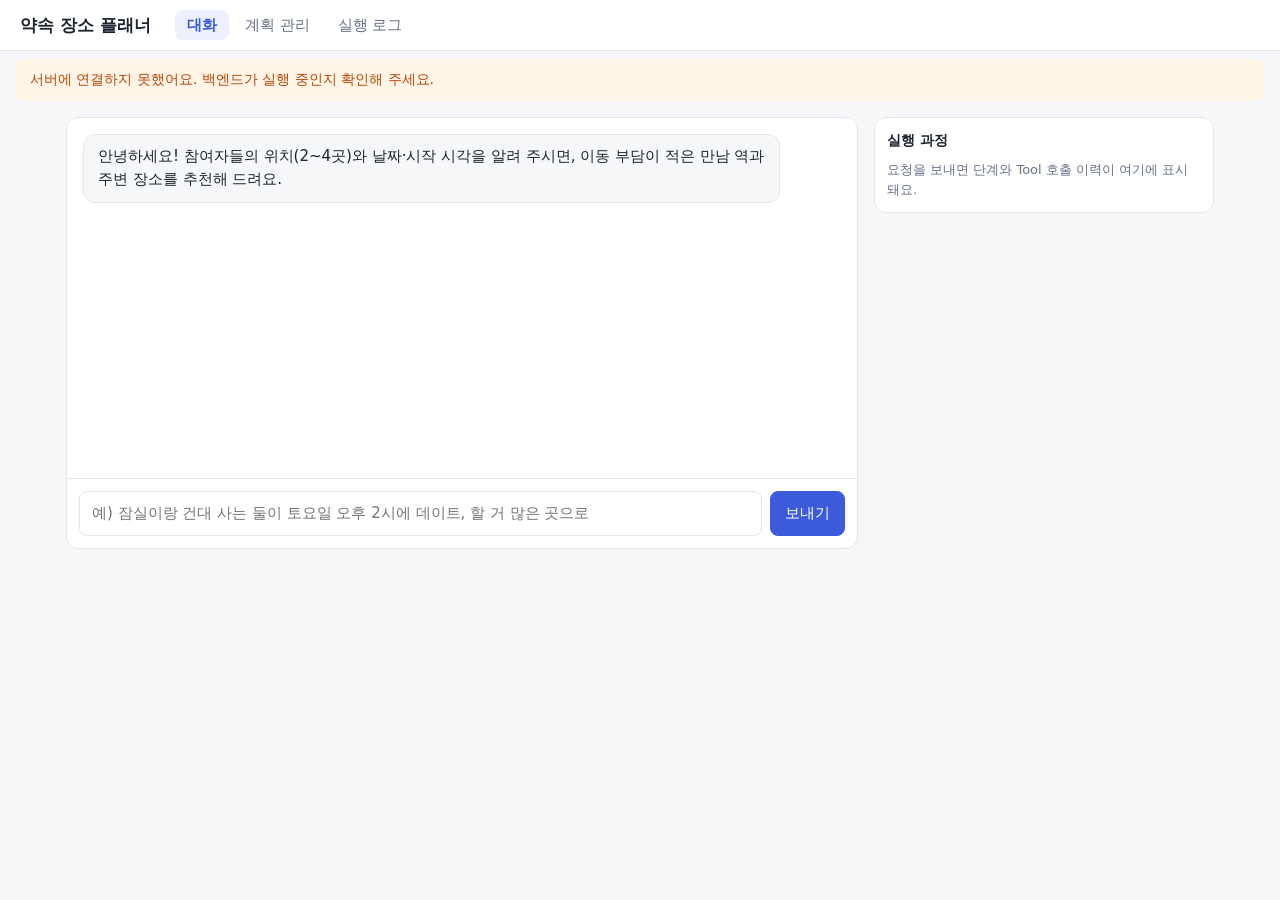
==== frontend/index.html @ 836aabb6 "aipjt03" ====
<!doctype html>
<html lang="ko">
<head>
  <meta charset="utf-8">
  <meta name="viewport" content="width=device-width, initial-scale=1">
  <title>약속 장소 플래너</title>
  <link rel="stylesheet" href="style.css">
</head>
<body>
  <header class="top"><h1>약속 장소 플래너</h1><div id="nav"></div></header>
  <div id="banners"></div>
  <main class="chat-layout">
    <section class="panel">
      <div id="messages" aria-live="polite"></div>
      <form class="composer" id="form">
        <input id="input" maxlength="500" autocomplete="off" placeholder="예) 잠실이랑 건대 사는 둘이 토요일 오후 2시에 데이트, 할 거 많은 곳으로">
        <button id="send" type="submit">보내기</button>
      </form>
    </section>
    <aside class="panel trace">
      <h2>실행 과정</h2>
      <div id="trace" class="meta">요청을 보내면 단계와 Tool 호출 이력이 여기에 표시돼요.</div>
    </aside>
  </main>
  <script src="config.js"></script>
  <script src="common.js"></script>
  <script src="chat.js"></script>
</body>
</html>
---- frontend/style.css ----
:root {
  --bg: #f6f7f9; --card: #fff; --ink: #1d2330; --muted: #667085; --line: #e3e6ec;
  --brand: #3b5bdb; --brand-soft: #edf1ff; --warn: #b54708; --warn-bg: #fff4e5; --err: #b42318; --err-bg: #fef3f2;
  --ok: #067647; --replan: #7a3db8; --replan-bg: #f4ebff;
}
@media (prefers-color-scheme: dark) {
  :root { --bg: #12151c; --card: #1b1f2a; --ink: #e8eaf0; --muted: #98a2b3; --line: #2b3140; --brand: #7c93ff;
    --brand-soft: #232b4a; --warn-bg: #3a2a12; --warn: #fdb022; --err-bg: #3b1a17; --err: #f97066; --ok: #47cd89;
    --replan-bg: #2c1f42; --replan: #c8a2f5; }
}
* { box-sizing: border-box; }
body { margin: 0; font: 15px/1.55 "Pretendard", "Malgun Gothic", system-ui, sans-serif; background: var(--bg); color: var(--ink); }
header.top { display: flex; align-items: center; gap: 24px; padding: 12px 20px; background: var(--card); border-bottom: 1px solid var(--line); flex-wrap: wrap; }
header.top h1 { font-size: 17px; margin: 0; }
.nav a { color: var(--muted); text-decoration: none; padding: 6px 12px; border-radius: 8px; margin-right: 4px; }
.nav a.active { background: var(--brand-soft); color: var(--brand); font-weight: 600; }
main { max-width: 1180px; margin: 0 auto; padding: 16px; }
.banner { padding: 10px 14px; border-radius: 8px; margin: 8px 16px 0; font-size: 14px; }
.banner.warn { background: var(--warn-bg); color: var(--warn); }
.banner.info { background: var(--brand-soft); color: var(--brand); }
.banner.err { background: var(--err-bg); color: var(--err); }

.chat-layout { display: grid; grid-template-columns: minmax(0, 1fr) 340px; gap: 16px; align-items: start; }
@media (max-width: 900px) { .chat-layout { grid-template-columns: 1fr; } }
.panel { background: var(--card); border: 1px solid var(--line); border-radius: 12px; }
#messages { padding: 16px; min-height: 360px; max-height: 68vh; overflow-y: auto; display: flex; flex-direction: column; gap: 12px; }
.msg { max-width: 92%; padding: 10px 14px; border-radius: 12px; white-space: pre-wrap; word-break: break-word; }
.msg.user { align-self: flex-end; background: var(--brand); color: #fff; }
.msg.bot { align-self: flex-start; background: var(--bg); border: 1px solid var(--line); }
.msg.error { background: var(--err-bg); color: var(--err); border-color: transparent; }
.typing { color: var(--muted); font-style: italic; }
form.composer { display: flex; gap: 8px; padding: 12px; border-top: 1px solid var(--line); }
form.composer input { flex: 1; padding: 10px 12px; border: 1px solid var(--line); border-radius: 8px; background: var(--card); color: var(--ink); font: inherit; }
button, .btn { font: inherit; padding: 8px 14px; border-radius: 8px; border: 1px solid var(--brand); background: var(--brand); color: #fff; cursor: pointer; }
button.ghost { background: transparent; color: var(--brand); }
button.danger { background: transparent; border-color: var(--err); color: var(--err); }
button:disabled { opacity: .5; cursor: default; }
.choices { display: flex; gap: 8px; flex-wrap: wrap; margin-top: 8px; }

.result { display: flex; flex-direction: column; gap: 10px; margin-top: 10px; white-space: normal; }
.meta { color: var(--muted); font-size: 13px; margin: 0; }
.card { border: 1px solid var(--line); background: var(--card); border-radius: 10px; padding: 12px 14px; }
.card h3 { margin: 0 0 6px; font-size: 16px; }
.card .rank { color: var(--brand); margin-right: 6px; }
table.t { border-collapse: collapse; width: 100%; font-size: 14px; }
table.t th, table.t td { text-align: left; padding: 6px 8px; border-bottom: 1px solid var(--line); }
.chip { display: inline-block; padding: 1px 8px; border-radius: 999px; background: var(--brand-soft); color: var(--brand); font-size: 12px; margin-right: 4px; }
.spots h4 { margin: 8px 0 2px; font-size: 13px; color: var(--muted); }
.spots ul { margin: 0; padding-left: 18px; }
.notes { font-size: 13px; color: var(--muted); padding-left: 18px; margin: 0; }
.excluded { font-size: 13px; }
.savebox { display: flex; gap: 8px; align-items: center; flex-wrap: wrap; margin-top: 10px; }
.savebox select { padding: 6px; border-radius: 8px; border: 1px solid var(--line); background: var(--card); color: var(--ink); max-width: 100%; }
.save-msg { font-size: 13px; }
.save-msg.ok { color: var(--ok); } .save-msg.warn { color: var(--warn); }

.trace { position: sticky; top: 12px; padding: 12px; max-height: 80vh; overflow-y: auto; font-size: 13px; }
.trace h2 { margin: 0 0 8px; font-size: 14px; }
.step { border-left: 3px solid var(--brand); padding: 4px 0 4px 10px; margin: 8px 0; }
.step b { font-size: 13px; }
.step .ms { color: var(--muted); margin-left: 6px; }
.step .info { color: var(--muted); }
.replan { border-left: 3px solid var(--replan); background: var(--replan-bg); color: var(--replan); padding: 6px 10px; margin: 8px 0; border-radius: 0 8px 8px 0; font-weight: 600; }
.fail { color: var(--err); }
details summary { cursor: pointer; color: var(--muted); }

.toolbar { display: flex; gap: 8px; margin-bottom: 12px; align-items: center; }
.empty { color: var(--muted); padding: 24px; text-align: center; }
.plan-table { width: 100%; border-collapse: collapse; background: var(--card); border-radius: 12px; overflow: hidden; }
.plan-table th, .plan-table td { padding: 10px 12px; border-bottom: 1px solid var(--line); text-align: left; vertical-align: middle; font-size: 14px; }
.plan-table input { width: 100%; min-width: 90px; padding: 5px 6px; border: 1px solid var(--line); border-radius: 6px; background: var(--card); color: var(--ink); font: inherit; }
.scroll-x { overflow-x: auto; }
.split { display: grid; grid-template-columns: 340px minmax(0, 1fr); gap: 16px; align-items: start; }
@media (max-width: 800px) { .split { grid-template-columns: 1fr; } }
.list-item { padding: 10px 12px; border-bottom: 1px solid var(--line); cursor: pointer; }
.list-item.active { background: var(--brand-soft); }
.list-item small { color: var(--muted); display: block; }

.badge { display: inline-block; padding: 1px 9px; border-radius: 999px; font-size: 12px; font-weight: 600; }
.badge.ok { background: #e7f6ee; color: var(--ok); }
.badge.anomaly { background: var(--err-bg); color: var(--err); }
.badge.unknown { background: var(--warn-bg); color: var(--warn); }
.badge.none { background: var(--bg); color: var(--muted); }
.evalbox { border: 1px solid var(--line); border-radius: 10px; padding: 10px 12px; margin: 10px 0; font-size: 13px; background: var(--card); }
.evalcard { margin-bottom: 12px; }
.checks { margin: 6px 0; }
.checks .chip.warn { background: var(--err-bg); color: var(--err); }
.checks .chip.na { background: var(--warn-bg); color: var(--warn); }
.warnlist { margin: 4px 0; padding-left: 18px; color: var(--err); }
.diag { margin-top: 8px; padding-top: 8px; border-top: 1px dashed var(--line); }
.diag p { margin: 4px 0 0; }
@media (prefers-color-scheme: dark) { .badge.ok { background: #12301f; } }
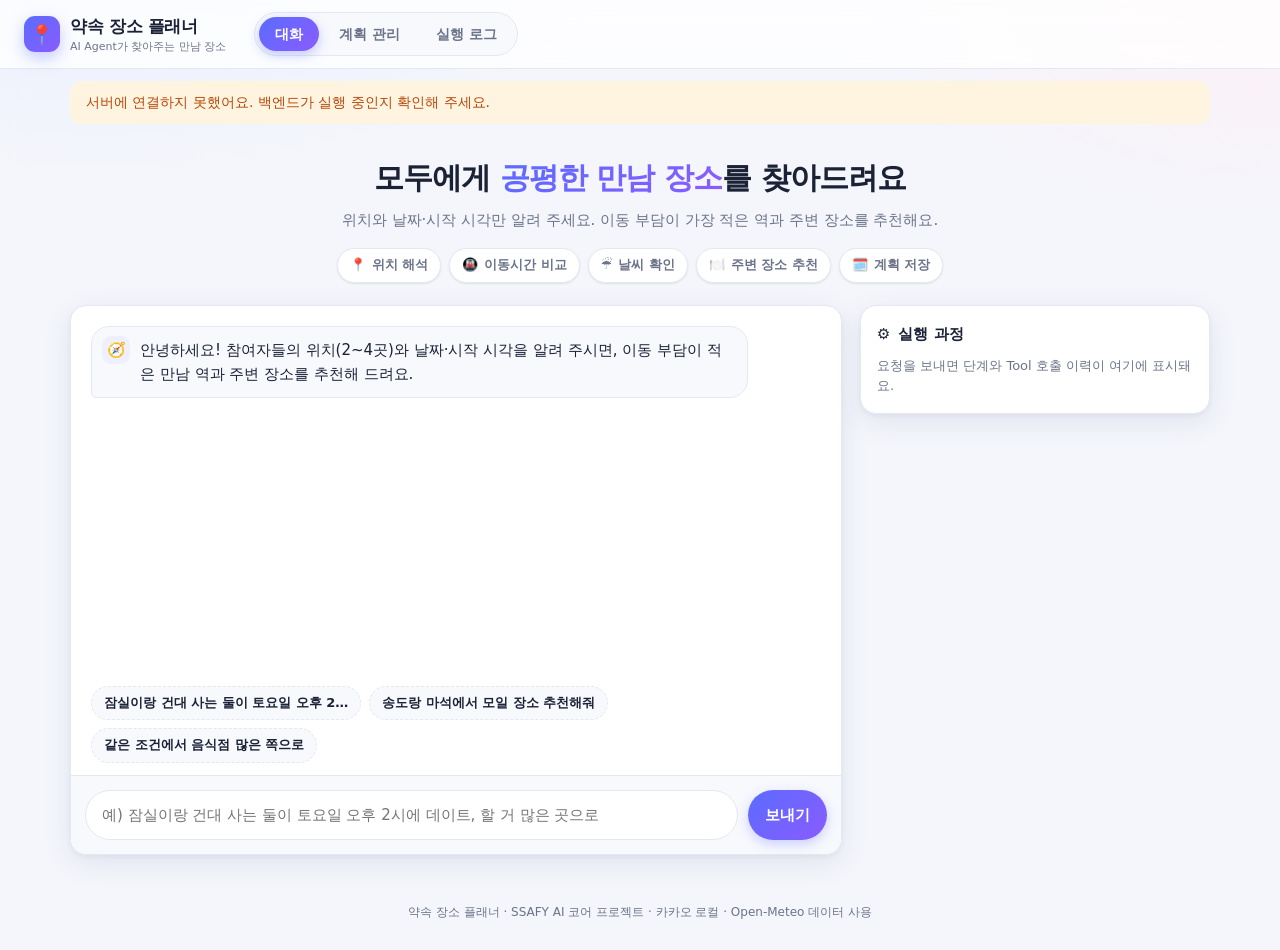
==== commit 84b14f1e: "프론트 디자인 개편, 응답 불릿 형식, 배포 설정(Netlify/Render) 추가 Co-Authored-By: Claude Sonnet 5.5 <noreply@anthropic." ====
--- a/frontend/index.html
+++ b/frontend/index.html
@@ -3,15 +3,24 @@
 <head>
   <meta charset="utf-8">
   <meta name="viewport" content="width=device-width, initial-scale=1">
+  <meta name="theme-color" content="#5b6cff">
+  <link rel="icon" href="data:image/svg+xml,%3Csvg xmlns=%27http://www.w3.org/2000/svg%27 viewBox=%270 0 100 100%27%3E%3Ctext y=%27.9em%27 font-size=%2790%27%3E📍%3C/text%3E%3C/svg%3E">
   <title>약속 장소 플래너</title>
   <link rel="stylesheet" href="style.css">
 </head>
 <body>
-  <header class="top"><h1>약속 장소 플래너</h1><div id="nav"></div></header>
+  <header class="top"><a class="brand" href="index.html"><span class="logo">📍</span><div><h1>약속 장소 플래너</h1><small>AI Agent가 찾아주는 만남 장소</small></div></a><div id="nav"></div></header>
   <div id="banners"></div>
-  <main class="chat-layout">
+  <main>
+    <section class="hero">
+      <h2>모두에게 <span>공평한 만남 장소</span>를 찾아드려요</h2>
+      <p>위치와 날짜·시작 시각만 알려 주세요. 이동 부담이 가장 적은 역과 주변 장소를 추천해요.</p>
+      <div class="steps"><span class="pill"><i>📍</i> 위치 해석</span><span class="pill"><i>🚇</i> 이동시간 비교</span><span class="pill"><i>☔</i> 날씨 확인</span><span class="pill"><i>🍽️</i> 주변 장소 추천</span><span class="pill"><i>🗓️</i> 계획 저장</span></div>
+    </section>
+    <div class="chat-layout">
     <section class="panel">
       <div id="messages" aria-live="polite"></div>
+      <div class="examples" id="examples"></div>
       <form class="composer" id="form">
         <input id="input" maxlength="500" autocomplete="off" placeholder="예) 잠실이랑 건대 사는 둘이 토요일 오후 2시에 데이트, 할 거 많은 곳으로">
         <button id="send" type="submit">보내기</button>
@@ -21,9 +30,11 @@
       <h2>실행 과정</h2>
       <div id="trace" class="meta">요청을 보내면 단계와 Tool 호출 이력이 여기에 표시돼요.</div>
     </aside>
+    </div>
   </main>
   <script src="config.js"></script>
   <script src="common.js"></script>
   <script src="chat.js"></script>
+  <footer class="foot">약속 장소 플래너 · SSAFY AI 코어 프로젝트 · 카카오 로컬 · Open-Meteo 데이터 사용</footer>
 </body>
 </html>
--- a/frontend/style.css
+++ b/frontend/style.css
@@ -1,92 +1,219 @@
+/* 약속 장소 플래너 — 디자인 시스템 (라이트/다크 자동) */
 :root {
-  --bg: #f6f7f9; --card: #fff; --ink: #1d2330; --muted: #667085; --line: #e3e6ec;
-  --brand: #3b5bdb; --brand-soft: #edf1ff; --warn: #b54708; --warn-bg: #fff4e5; --err: #b42318; --err-bg: #fef3f2;
-  --ok: #067647; --replan: #7a3db8; --replan-bg: #f4ebff;
+  --bg: #f4f6fb; --bg-grad-a: #e9eeff; --bg-grad-b: #fdf0f7;
+  --card: #ffffff; --card-2: #f8f9fd; --ink: #1b2236; --muted: #6b7489; --line: #e4e8f1;
+  --brand: #5b6cff; --brand-2: #8a5bff; --brand-ink: #3a49d8; --brand-soft: #eef0ff;
+  --accent: #ff7a9c;
+  --warn: #b54708; --warn-bg: #fff4e0; --err: #c0392b; --err-bg: #fdeeec;
+  --ok: #0f8a5b; --ok-bg: #e5f7ee; --replan: #7a3db8; --replan-bg: #f4ebff;
+  --shadow-sm: 0 1px 2px rgba(27, 34, 54, .06), 0 1px 3px rgba(27, 34, 54, .05);
+  --shadow: 0 8px 28px rgba(60, 72, 140, .10), 0 2px 6px rgba(27, 34, 54, .05);
+  --grad: linear-gradient(135deg, var(--brand) 0%, var(--brand-2) 100%);
+  --radius: 16px;
 }
 @media (prefers-color-scheme: dark) {
-  :root { --bg: #12151c; --card: #1b1f2a; --ink: #e8eaf0; --muted: #98a2b3; --line: #2b3140; --brand: #7c93ff;
-    --brand-soft: #232b4a; --warn-bg: #3a2a12; --warn: #fdb022; --err-bg: #3b1a17; --err: #f97066; --ok: #47cd89;
-    --replan-bg: #2c1f42; --replan: #c8a2f5; }
+  :root {
+    --bg: #0e111a; --bg-grad-a: #161b33; --bg-grad-b: #231528;
+    --card: #181c28; --card-2: #1e2331; --ink: #eceff7; --muted: #9aa3b8; --line: #2a3043;
+    --brand: #8896ff; --brand-2: #b08cff; --brand-ink: #aab4ff; --brand-soft: #222a4d;
+    --accent: #ff8fae;
+    --warn-bg: #3a2a12; --warn: #fdb022; --err-bg: #3b1a17; --err: #f97066;
+    --ok: #47cd89; --ok-bg: #12301f; --replan-bg: #2c1f42; --replan: #c8a2f5;
+    --shadow-sm: 0 1px 2px rgba(0, 0, 0, .4);
+    --shadow: 0 8px 28px rgba(0, 0, 0, .45);
+  }
 }
 * { box-sizing: border-box; }
-body { margin: 0; font: 15px/1.55 "Pretendard", "Malgun Gothic", system-ui, sans-serif; background: var(--bg); color: var(--ink); }
-header.top { display: flex; align-items: center; gap: 24px; padding: 12px 20px; background: var(--card); border-bottom: 1px solid var(--line); flex-wrap: wrap; }
-header.top h1 { font-size: 17px; margin: 0; }
-.nav a { color: var(--muted); text-decoration: none; padding: 6px 12px; border-radius: 8px; margin-right: 4px; }
-.nav a.active { background: var(--brand-soft); color: var(--brand); font-weight: 600; }
-main { max-width: 1180px; margin: 0 auto; padding: 16px; }
-.banner { padding: 10px 14px; border-radius: 8px; margin: 8px 16px 0; font-size: 14px; }
+html { scroll-behavior: smooth; }
+body {
+  margin: 0; min-height: 100vh; color: var(--ink);
+  font: 15px/1.6 "Pretendard", "Apple SD Gothic Neo", "Malgun Gothic", system-ui, sans-serif;
+  background:
+    radial-gradient(900px 420px at 8% -8%, var(--bg-grad-a), transparent 60%),
+    radial-gradient(800px 420px at 100% 0%, var(--bg-grad-b), transparent 55%),
+    var(--bg);
+  background-attachment: fixed;
+}
+::selection { background: var(--brand); color: #fff; }
+::-webkit-scrollbar { width: 10px; height: 10px; }
+::-webkit-scrollbar-thumb { background: var(--line); border-radius: 999px; border: 2px solid transparent; background-clip: padding-box; }
+::-webkit-scrollbar-thumb:hover { background: var(--muted); background-clip: padding-box; border: 2px solid transparent; }
+
+/* ---------- 헤더 ---------- */
+header.top {
+  position: sticky; top: 0; z-index: 20; display: flex; align-items: center; gap: 28px; flex-wrap: wrap;
+  padding: 12px 24px; background: color-mix(in srgb, var(--card) 80%, transparent);
+  backdrop-filter: saturate(1.4) blur(14px); -webkit-backdrop-filter: saturate(1.4) blur(14px);
+  border-bottom: 1px solid var(--line);
+}
+.brand { display: flex; align-items: center; gap: 10px; text-decoration: none; color: var(--ink); }
+.brand .logo {
+  width: 36px; height: 36px; border-radius: 11px; display: grid; place-items: center; font-size: 19px;
+  background: var(--grad); box-shadow: 0 6px 16px rgba(91, 108, 255, .35);
+}
+.brand h1 { font-size: 17px; margin: 0; letter-spacing: -.02em; font-weight: 800; }
+.brand small { display: block; font-size: 11px; color: var(--muted); font-weight: 500; letter-spacing: 0; margin-top: -2px; }
+.nav { display: flex; gap: 4px; padding: 4px; background: var(--card-2); border: 1px solid var(--line); border-radius: 999px; }
+.nav a {
+  color: var(--muted); text-decoration: none; padding: 6px 16px; border-radius: 999px; font-weight: 600; font-size: 14px;
+  transition: color .15s, background .15s, box-shadow .15s;
+}
+.nav a:hover { color: var(--ink); }
+.nav a.active { background: var(--grad); color: #fff; box-shadow: 0 4px 12px rgba(91, 108, 255, .35); }
+
+main { max-width: 1180px; margin: 0 auto; padding: 22px 20px 40px; animation: rise .45s ease both; }
+@keyframes rise { from { opacity: 0; transform: translateY(8px); } to { opacity: 1; transform: none; } }
+
+.banner { padding: 10px 16px; border-radius: 12px; margin: 12px 20px 0; font-size: 14px; max-width: 1140px; margin-inline: auto; }
 .banner.warn { background: var(--warn-bg); color: var(--warn); }
-.banner.info { background: var(--brand-soft); color: var(--brand); }
+.banner.info { background: var(--brand-soft); color: var(--brand-ink); }
 .banner.err { background: var(--err-bg); color: var(--err); }
-
-.chat-layout { display: grid; grid-template-columns: minmax(0, 1fr) 340px; gap: 16px; align-items: start; }
+#banners { padding: 0 20px; }
+
+/* ---------- 히어로 ---------- */
+.hero { text-align: center; padding: 8px 0 22px; }
+.hero h2 { margin: 0 0 6px; font-size: 30px; letter-spacing: -.03em; font-weight: 800; }
+.hero h2 span { background: var(--grad); -webkit-background-clip: text; background-clip: text; color: transparent; }
+.hero p { margin: 0; color: var(--muted); }
+.steps { display: flex; justify-content: center; gap: 8px; flex-wrap: wrap; margin-top: 16px; }
+.steps .pill {
+  display: inline-flex; align-items: center; gap: 6px; padding: 6px 12px; border-radius: 999px; font-size: 13px; font-weight: 600;
+  background: var(--card); border: 1px solid var(--line); box-shadow: var(--shadow-sm); color: var(--muted);
+}
+.steps .pill i { font-style: normal; }
+
+/* ---------- 대화 ---------- */
+.chat-layout { display: grid; grid-template-columns: minmax(0, 1fr) 350px; gap: 18px; align-items: start; }
 @media (max-width: 900px) { .chat-layout { grid-template-columns: 1fr; } }
-.panel { background: var(--card); border: 1px solid var(--line); border-radius: 12px; }
-#messages { padding: 16px; min-height: 360px; max-height: 68vh; overflow-y: auto; display: flex; flex-direction: column; gap: 12px; }
-.msg { max-width: 92%; padding: 10px 14px; border-radius: 12px; white-space: pre-wrap; word-break: break-word; }
-.msg.user { align-self: flex-end; background: var(--brand); color: #fff; }
-.msg.bot { align-self: flex-start; background: var(--bg); border: 1px solid var(--line); }
+.panel { background: var(--card); border: 1px solid var(--line); border-radius: var(--radius); box-shadow: var(--shadow); }
+#messages { padding: 20px; min-height: 380px; max-height: 66vh; overflow-y: auto; display: flex; flex-direction: column; gap: 14px; }
+.msg {
+  position: relative; max-width: 90%; padding: 11px 15px; border-radius: 18px; white-space: pre-wrap; word-break: break-word;
+  animation: pop .25s ease both;
+}
+@keyframes pop { from { opacity: 0; transform: translateY(6px) scale(.98); } to { opacity: 1; transform: none; } }
+.msg.user { align-self: flex-end; background: var(--grad); color: #fff; border-bottom-right-radius: 5px; box-shadow: 0 6px 16px rgba(91, 108, 255, .28); }
+.msg.bot { align-self: flex-start; background: var(--card-2); border: 1px solid var(--line); border-bottom-left-radius: 5px; padding-left: 48px; }
+.msg.bot::before {
+  content: "🧭"; position: absolute; left: 10px; top: 9px; width: 28px; height: 28px; border-radius: 9px; display: grid; place-items: center;
+  font-size: 15px; background: var(--brand-soft);
+}
 .msg.error { background: var(--err-bg); color: var(--err); border-color: transparent; }
-.typing { color: var(--muted); font-style: italic; }
-form.composer { display: flex; gap: 8px; padding: 12px; border-top: 1px solid var(--line); }
-form.composer input { flex: 1; padding: 10px 12px; border: 1px solid var(--line); border-radius: 8px; background: var(--card); color: var(--ink); font: inherit; }
-button, .btn { font: inherit; padding: 8px 14px; border-radius: 8px; border: 1px solid var(--brand); background: var(--brand); color: #fff; cursor: pointer; }
-button.ghost { background: transparent; color: var(--brand); }
-button.danger { background: transparent; border-color: var(--err); color: var(--err); }
+.msg.typing { color: var(--muted); }
+.msg.typing::after { content: ""; display: inline-block; width: 24px; height: 6px; margin-left: 8px; vertical-align: middle;
+  background: radial-gradient(circle, var(--brand) 2.5px, transparent 3px) 0 0 / 8px 6px repeat-x; animation: dots 1s steps(4) infinite; }
+@keyframes dots { from { clip-path: inset(0 100% 0 0); } to { clip-path: inset(0 0 0 0); } }
+
+.examples { display: flex; gap: 8px; flex-wrap: wrap; padding: 0 20px 12px; }
+.examples button {
+  background: var(--card-2); color: var(--ink); border: 1px dashed var(--line); font-size: 13px; padding: 6px 12px; border-radius: 999px; box-shadow: none;
+}
+.examples button:hover { border-color: var(--brand); color: var(--brand-ink); background: var(--brand-soft); }
+
+form.composer { display: flex; gap: 10px; padding: 14px; border-top: 1px solid var(--line); background: var(--card-2); border-radius: 0 0 var(--radius) var(--radius); }
+form.composer input {
+  flex: 1; padding: 12px 16px; border: 1px solid var(--line); border-radius: 999px; background: var(--card); color: var(--ink); font: inherit;
+  transition: border-color .15s, box-shadow .15s;
+}
+form.composer input:focus { outline: none; border-color: var(--brand); box-shadow: 0 0 0 4px color-mix(in srgb, var(--brand) 20%, transparent); }
+
+button, .btn {
+  font: inherit; font-weight: 600; padding: 9px 16px; border-radius: 999px; border: 1px solid transparent; background: var(--grad); color: #fff; cursor: pointer;
+  box-shadow: 0 4px 12px rgba(91, 108, 255, .3); transition: transform .12s, box-shadow .15s, background .15s, opacity .15s;
+}
+button:hover:not(:disabled) { transform: translateY(-1px); box-shadow: 0 8px 18px rgba(91, 108, 255, .38); }
+button:active:not(:disabled) { transform: translateY(0); }
+button.ghost { background: var(--card); color: var(--brand-ink); border-color: var(--line); box-shadow: var(--shadow-sm); }
+button.ghost:hover:not(:disabled) { border-color: var(--brand); background: var(--brand-soft); box-shadow: var(--shadow-sm); }
+button.danger { background: var(--card); border-color: color-mix(in srgb, var(--err) 45%, var(--line)); color: var(--err); box-shadow: none; }
+button.danger:hover:not(:disabled) { background: var(--err-bg); box-shadow: none; }
 button:disabled { opacity: .5; cursor: default; }
-.choices { display: flex; gap: 8px; flex-wrap: wrap; margin-top: 8px; }
-
-.result { display: flex; flex-direction: column; gap: 10px; margin-top: 10px; white-space: normal; }
+button:focus-visible, a:focus-visible, input:focus-visible, select:focus-visible { outline: 3px solid color-mix(in srgb, var(--brand) 45%, transparent); outline-offset: 2px; }
+.choices { display: flex; gap: 8px; flex-wrap: wrap; margin-top: 10px; }
+
+/* ---------- 결과 카드 ---------- */
+.result { display: flex; flex-direction: column; gap: 12px; margin-top: 12px; white-space: normal; }
 .meta { color: var(--muted); font-size: 13px; margin: 0; }
-.card { border: 1px solid var(--line); background: var(--card); border-radius: 10px; padding: 12px 14px; }
-.card h3 { margin: 0 0 6px; font-size: 16px; }
-.card .rank { color: var(--brand); margin-right: 6px; }
-table.t { border-collapse: collapse; width: 100%; font-size: 14px; }
-table.t th, table.t td { text-align: left; padding: 6px 8px; border-bottom: 1px solid var(--line); }
-.chip { display: inline-block; padding: 1px 8px; border-radius: 999px; background: var(--brand-soft); color: var(--brand); font-size: 12px; margin-right: 4px; }
-.spots h4 { margin: 8px 0 2px; font-size: 13px; color: var(--muted); }
+.card {
+  border: 1px solid var(--line); background: var(--card); border-radius: 14px; padding: 14px 16px; box-shadow: var(--shadow-sm);
+  transition: transform .15s, box-shadow .15s;
+}
+.card:hover { transform: translateY(-2px); box-shadow: var(--shadow); }
+.card:first-of-type { border-color: color-mix(in srgb, var(--brand) 40%, var(--line)); }
+.card h3 { margin: 0 0 8px; font-size: 18px; letter-spacing: -.02em; display: flex; align-items: center; gap: 8px; }
+.card .rank {
+  display: inline-grid; place-items: center; min-width: 28px; height: 28px; padding: 0 6px; border-radius: 9px; background: var(--grad); color: #fff; font-size: 14px;
+}
+table.t { border-collapse: collapse; width: 100%; font-size: 14px; margin-top: 10px; }
+table.t th { color: var(--muted); font-weight: 600; font-size: 12px; text-transform: none; }
+table.t th, table.t td { text-align: left; padding: 7px 8px; border-bottom: 1px solid var(--line); }
+table.t tr:last-child td { border-bottom: 0; }
+.chip { display: inline-block; padding: 2px 10px; border-radius: 999px; background: var(--brand-soft); color: var(--brand-ink); font-size: 12px; font-weight: 600; margin: 0 4px 4px 0; }
+.spots h4 { margin: 12px 0 4px; font-size: 13px; color: var(--muted); font-weight: 700; }
 .spots ul { margin: 0; padding-left: 18px; }
+.spots a { color: var(--brand-ink); text-decoration: none; font-weight: 500; }
+.spots a:hover { text-decoration: underline; }
 .notes { font-size: 13px; color: var(--muted); padding-left: 18px; margin: 0; }
 .excluded { font-size: 13px; }
-.savebox { display: flex; gap: 8px; align-items: center; flex-wrap: wrap; margin-top: 10px; }
-.savebox select { padding: 6px; border-radius: 8px; border: 1px solid var(--line); background: var(--card); color: var(--ink); max-width: 100%; }
+.savebox { display: flex; gap: 8px; align-items: center; flex-wrap: wrap; margin-top: 12px; padding-top: 12px; border-top: 1px dashed var(--line); }
+.savebox select, .plan-table select { padding: 8px 12px; border-radius: 999px; border: 1px solid var(--line); background: var(--card); color: var(--ink); max-width: 100%; font: inherit; }
 .save-msg { font-size: 13px; }
 .save-msg.ok { color: var(--ok); } .save-msg.warn { color: var(--warn); }
 
-.trace { position: sticky; top: 12px; padding: 12px; max-height: 80vh; overflow-y: auto; font-size: 13px; }
-.trace h2 { margin: 0 0 8px; font-size: 14px; }
-.step { border-left: 3px solid var(--brand); padding: 4px 0 4px 10px; margin: 8px 0; }
+/* ---------- 실행 과정 ---------- */
+.trace { position: sticky; top: 76px; padding: 16px; max-height: 80vh; overflow-y: auto; font-size: 13px; }
+.trace h2 { margin: 0 0 10px; font-size: 15px; display: flex; align-items: center; gap: 8px; }
+.trace h2::before { content: "⚙️"; }
+.step { position: relative; border-left: 2px solid color-mix(in srgb, var(--brand) 40%, var(--line)); padding: 2px 0 6px 16px; margin: 4px 0 4px 6px; }
+.step::before { content: ""; position: absolute; left: -7px; top: 5px; width: 12px; height: 12px; border-radius: 50%; background: var(--grad); box-shadow: 0 0 0 3px var(--card); }
 .step b { font-size: 13px; }
-.step .ms { color: var(--muted); margin-left: 6px; }
+.step .ms { color: var(--muted); margin-left: 6px; font-variant-numeric: tabular-nums; }
 .step .info { color: var(--muted); }
-.replan { border-left: 3px solid var(--replan); background: var(--replan-bg); color: var(--replan); padding: 6px 10px; margin: 8px 0; border-radius: 0 8px 8px 0; font-weight: 600; }
+.replan { border-left: 3px solid var(--replan); background: var(--replan-bg); color: var(--replan); padding: 8px 12px; margin: 10px 0; border-radius: 0 12px 12px 0; font-weight: 700; }
 .fail { color: var(--err); }
 details summary { cursor: pointer; color: var(--muted); }
 
-.toolbar { display: flex; gap: 8px; margin-bottom: 12px; align-items: center; }
-.empty { color: var(--muted); padding: 24px; text-align: center; }
-.plan-table { width: 100%; border-collapse: collapse; background: var(--card); border-radius: 12px; overflow: hidden; }
-.plan-table th, .plan-table td { padding: 10px 12px; border-bottom: 1px solid var(--line); text-align: left; vertical-align: middle; font-size: 14px; }
-.plan-table input { width: 100%; min-width: 90px; padding: 5px 6px; border: 1px solid var(--line); border-radius: 6px; background: var(--card); color: var(--ink); font: inherit; }
-.scroll-x { overflow-x: auto; }
-.split { display: grid; grid-template-columns: 340px minmax(0, 1fr); gap: 16px; align-items: start; }
+/* ---------- 목록·표 ---------- */
+.toolbar { display: flex; gap: 10px; margin-bottom: 14px; align-items: center; flex-wrap: wrap; }
+.empty { color: var(--muted); padding: 40px 24px; text-align: center; }
+.empty::before { content: "🗂️"; display: block; font-size: 34px; margin-bottom: 6px; opacity: .8; }
+.plan-table { width: 100%; border-collapse: separate; border-spacing: 0; background: var(--card); border: 1px solid var(--line); border-radius: var(--radius); overflow: hidden; box-shadow: var(--shadow); }
+.plan-table th { background: var(--card-2); color: var(--muted); font-size: 12px; font-weight: 700; }
+.plan-table th, .plan-table td { padding: 12px 14px; border-bottom: 1px solid var(--line); text-align: left; vertical-align: middle; font-size: 14px; }
+.plan-table tr:last-child td { border-bottom: 0; }
+.plan-table tbody tr { transition: background .12s; }
+.plan-table tbody tr:hover { background: var(--card-2); }
+.plan-table input { width: 100%; min-width: 90px; padding: 7px 10px; border: 1px solid var(--line); border-radius: 10px; background: var(--card); color: var(--ink); font: inherit; }
+.scroll-x { overflow-x: auto; border-radius: var(--radius); }
+.split { display: grid; grid-template-columns: 350px minmax(0, 1fr); gap: 18px; align-items: start; }
 @media (max-width: 800px) { .split { grid-template-columns: 1fr; } }
-.list-item { padding: 10px 12px; border-bottom: 1px solid var(--line); cursor: pointer; }
-.list-item.active { background: var(--brand-soft); }
+.list-item { padding: 12px 16px; border-bottom: 1px solid var(--line); cursor: pointer; transition: background .12s; border-left: 3px solid transparent; }
+.list-item:hover { background: var(--card-2); }
+.list-item.active { background: var(--brand-soft); border-left-color: var(--brand); }
 .list-item small { color: var(--muted); display: block; }
 
-.badge { display: inline-block; padding: 1px 9px; border-radius: 999px; font-size: 12px; font-weight: 600; }
-.badge.ok { background: #e7f6ee; color: var(--ok); }
+.badge { display: inline-block; padding: 2px 10px; border-radius: 999px; font-size: 12px; font-weight: 700; }
+.badge.ok { background: var(--ok-bg); color: var(--ok); }
 .badge.anomaly { background: var(--err-bg); color: var(--err); }
 .badge.unknown { background: var(--warn-bg); color: var(--warn); }
-.badge.none { background: var(--bg); color: var(--muted); }
-.evalbox { border: 1px solid var(--line); border-radius: 10px; padding: 10px 12px; margin: 10px 0; font-size: 13px; background: var(--card); }
+.badge.none { background: var(--card-2); color: var(--muted); }
+.evalbox { border: 1px solid var(--line); border-radius: 14px; padding: 12px 14px; margin: 12px 0; font-size: 13px; background: var(--card-2); }
 .evalcard { margin-bottom: 12px; }
-.checks { margin: 6px 0; }
+.checks { margin: 8px 0; }
 .checks .chip.warn { background: var(--err-bg); color: var(--err); }
 .checks .chip.na { background: var(--warn-bg); color: var(--warn); }
+.checks .chip.ok { background: var(--ok-bg); color: var(--ok); }
 .warnlist { margin: 4px 0; padding-left: 18px; color: var(--err); }
-.diag { margin-top: 8px; padding-top: 8px; border-top: 1px dashed var(--line); }
+.diag { margin-top: 10px; padding-top: 10px; border-top: 1px dashed var(--line); }
 .diag p { margin: 4px 0 0; }
-@media (prefers-color-scheme: dark) { .badge.ok { background: #12301f; } }
+
+footer.foot { text-align: center; color: var(--muted); font-size: 12px; padding: 8px 20px 28px; }
+
+@media (max-width: 640px) {
+  header.top { padding: 10px 14px; gap: 12px; }
+  .hero h2 { font-size: 24px; }
+  main { padding: 16px 12px 32px; }
+  #messages { padding: 14px; }
+  .msg { max-width: 96%; }
+}
+@media (prefers-reduced-motion: reduce) { * { animation: none !important; transition: none !important; } }
